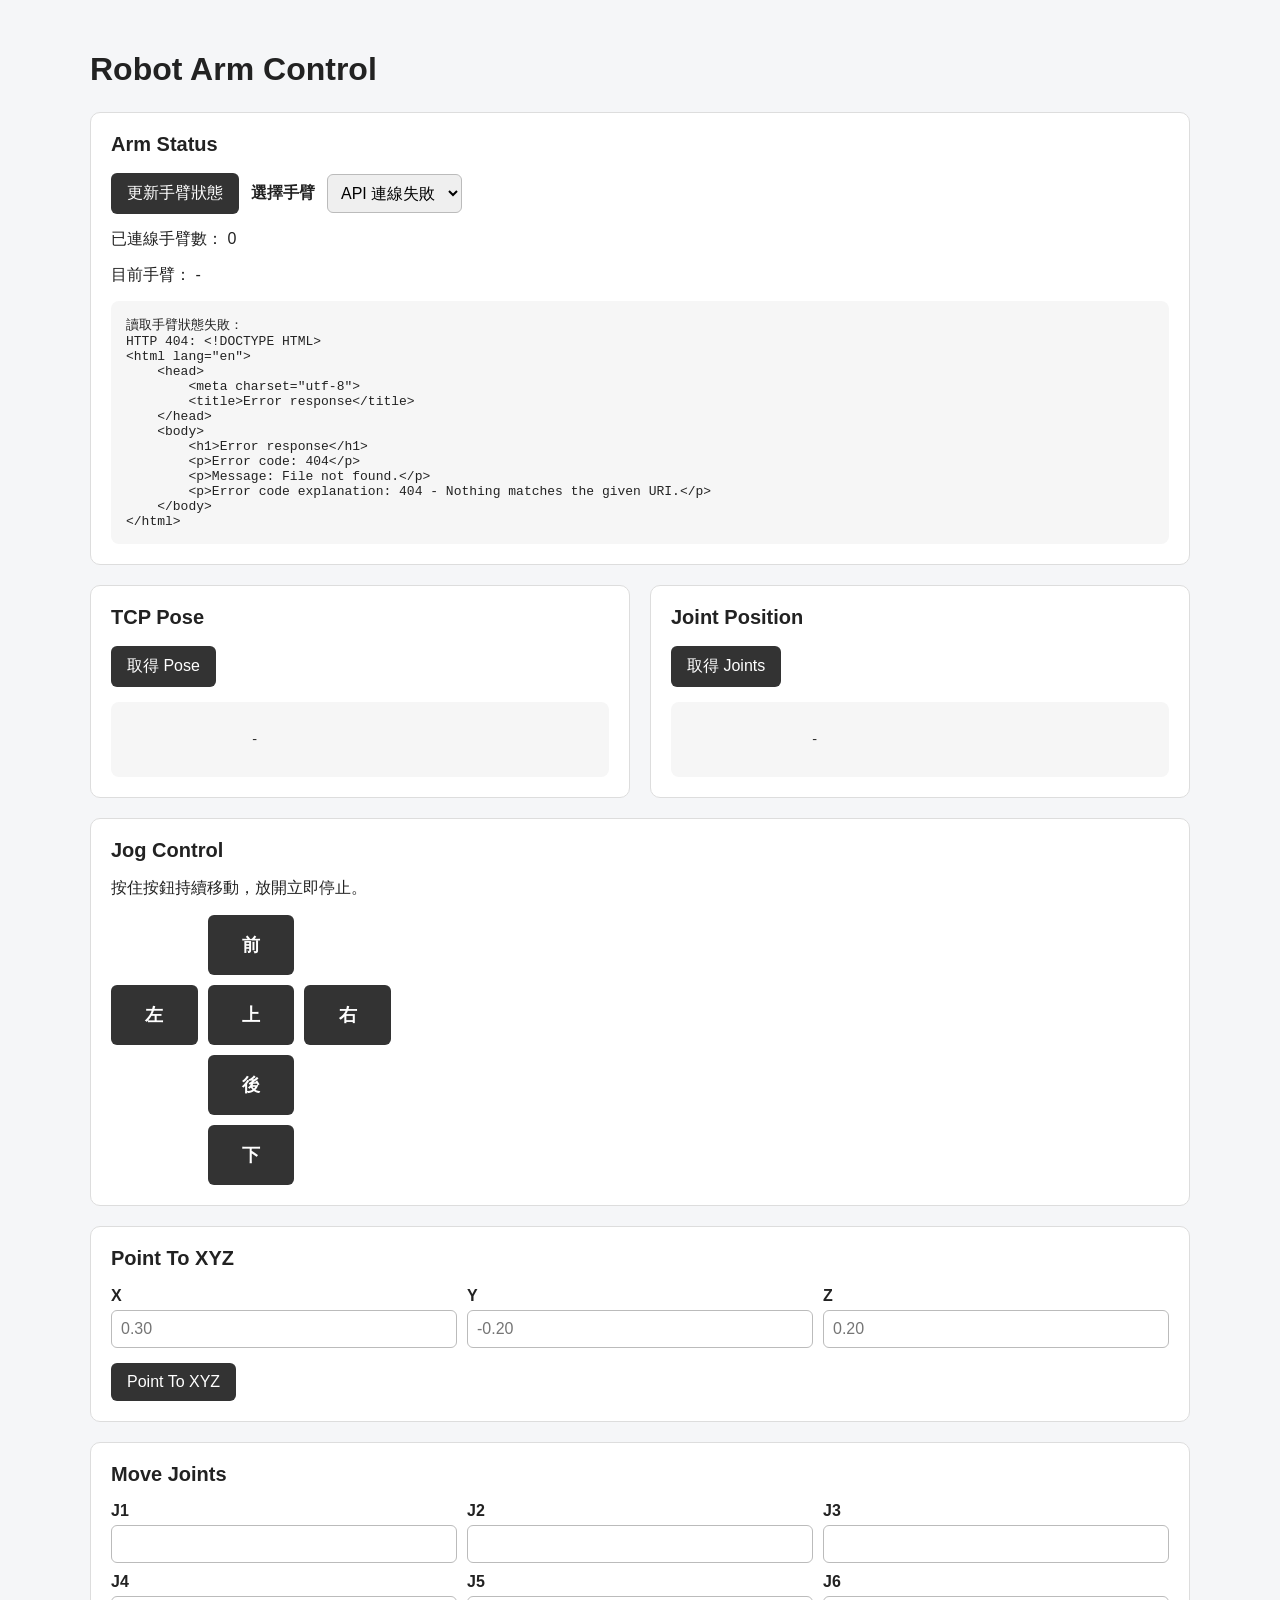
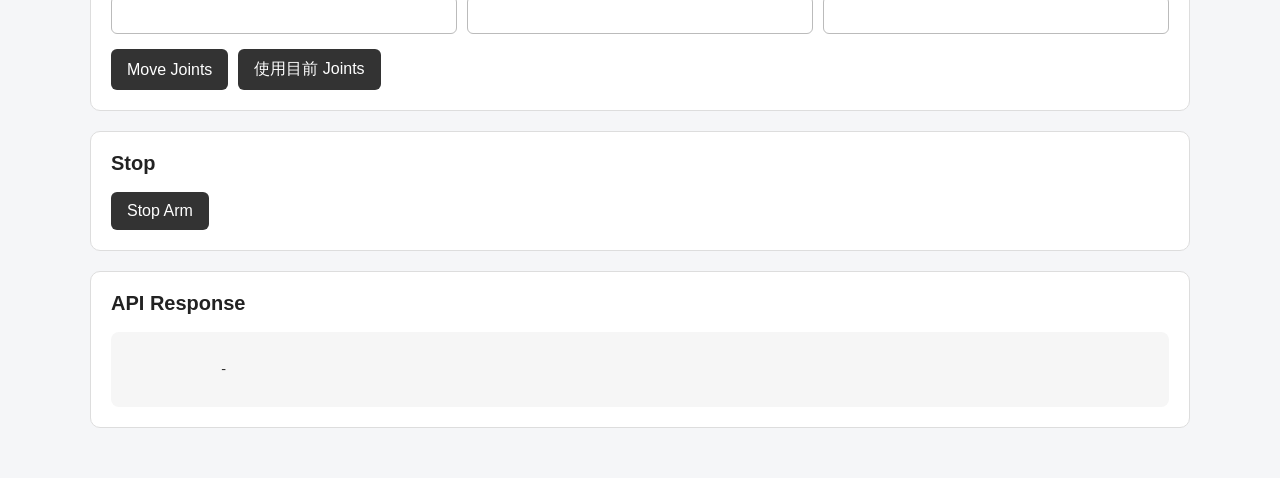
==== web/index.html @ ff0c6583 "Initial commit" ====
<!DOCTYPE html>
<html lang="zh-TW">

<head>
    <meta charset="UTF-8">

    <meta
        name="viewport"
        content="width=device-width, initial-scale=1.0"
    >

    <title>Robot Arm Control</title>

    <style>
        * {
            box-sizing: border-box;
        }

        html,
        body {
            overscroll-behavior: none;
        }

        body {
            margin: 0;
            padding: 30px;

            font-family:
                Arial,
                "Microsoft JhengHei",
                sans-serif;

            background: #f5f6f8;
            color: #222;
        }

        .container {
            max-width: 1100px;
            margin: auto;
        }

        h1 {
            margin-bottom: 24px;
        }

        h2 {
            margin-top: 0;
            font-size: 20px;
        }

        .card {
            background: white;

            border: 1px solid #ddd;
            border-radius: 10px;

            padding: 20px;
            margin-bottom: 20px;
        }

        .row {
            display: flex;

            gap: 12px;

            flex-wrap: wrap;
            align-items: center;
        }

        .grid {
            display: grid;

            grid-template-columns:
                repeat(
                    auto-fit,
                    minmax(300px, 1fr)
                );

            gap: 20px;
        }

        label {
            font-weight: bold;
        }

        select,
        input,
        button {
            font-size: 16px;
        }

        select,
        input {
            padding: 9px;

            border: 1px solid #bbb;
            border-radius: 6px;
        }

        button {
            padding: 10px 16px;

            border: none;
            border-radius: 6px;

            cursor: pointer;

            background: #333;
            color: white;

            /*
             * 手機長按：
             * 禁止文字選取 / callout
             */
            user-select: none;
            -webkit-user-select: none;

            -webkit-touch-callout: none;

            touch-action: manipulation;
        }

        button:hover {
            opacity: 0.85;
        }

        button:active {
            transform: scale(0.97);
        }

        button:disabled {
            background: #aaa;
            cursor: not-allowed;
        }

        .status-line {
            margin-top: 15px;
        }

        .connected {
            color: green;
            font-weight: bold;
        }

        .disconnected {
            color: red;
            font-weight: bold;
        }

        .data-display {
            margin-top: 15px;

            padding: 15px;

            background: #f6f6f6;

            border-radius: 8px;

            font-family: monospace;

            white-space: pre-wrap;
            word-break: break-word;

            min-height: 60px;
        }


        /* =====================================================
           Jog
        ====================================================== */

        .jog-grid {
            width: 280px;

            display: grid;

            grid-template-columns:
                repeat(3, 1fr);

            gap: 10px;

            margin-top: 15px;
        }

        .jog-grid button {
            height: 60px;

            padding: 0;

            font-size: 18px;
            font-weight: bold;

            /*
             * Jog 長按時完全禁止：
             * - 選取文字
             * - Safari callout
             * - Browser touch gesture
             */
            user-select: none;
            -webkit-user-select: none;

            -webkit-touch-callout: none;

            touch-action: none;
        }

        .jog-grid button.jog-active {
            opacity: 0.65;
            transform: scale(0.96);
        }

        .jog-empty {
            visibility: hidden;
        }


        /* =====================================================
           Inputs
        ====================================================== */

        .xyz-inputs {
            display: grid;

            grid-template-columns:
                repeat(3, 1fr);

            gap: 10px;
        }

        .joint-inputs {
            display: grid;

            grid-template-columns:
                repeat(3, 1fr);

            gap: 10px;
        }

        .input-group {
            display: flex;

            flex-direction: column;

            gap: 5px;
        }

        .input-group input {
            width: 100%;
        }

        .action-row {
            display: flex;

            flex-wrap: wrap;

            gap: 10px;

            margin-top: 15px;
        }


        /* =====================================================
           API Log
        ====================================================== */

        #apiResponse {
            max-height: 350px;

            overflow-y: auto;
        }


        /* =====================================================
           Mobile
        ====================================================== */

        @media (
            max-width: 600px
        ) {

            body {
                padding: 15px;
            }

            .card {
                padding: 16px;
            }

            .xyz-inputs,
            .joint-inputs {
                grid-template-columns: 1fr;
            }

            .jog-grid {
                width: 100%;
                max-width: 320px;
            }

            .jog-grid button {
                height: 65px;
                font-size: 20px;
            }
        }
    </style>
</head>


<body>

<div class="container">

    <h1>
        Robot Arm Control
    </h1>


    <!-- =====================================================
         Arm Status
    ====================================================== -->

    <div class="card">

        <h2>
            Arm Status
        </h2>

        <div class="row">

            <button
                type="button"
                onclick="loadArmStatus()"
            >
                更新手臂狀態
            </button>


            <label
                for="armSelect"
            >
                選擇手臂
            </label>


            <select
                id="armSelect"
                onchange="onArmChanged()"
            >

                <option value="">
                    讀取中...
                </option>

            </select>

        </div>


        <div class="status-line">

            已連線手臂數：

            <span
                id="armCount"
            >
                0
            </span>

        </div>


        <div class="status-line">

            目前手臂：

            <span
                id="currentArm"
            >
                -
            </span>

        </div>


        <div
            id="armStatus"
            class="data-display"
        >
            -
        </div>

    </div>


    <!-- =====================================================
         Pose / Joints
    ====================================================== -->

    <div class="grid">

        <div class="card">

            <h2>
                TCP Pose
            </h2>


            <button
                type="button"
                onclick="getPose()"
            >
                取得 Pose
            </button>


            <div
                id="poseDisplay"
                class="data-display"
            >
                -
            </div>

        </div>


        <div class="card">

            <h2>
                Joint Position
            </h2>


            <button
                type="button"
                onclick="getJoints()"
            >
                取得 Joints
            </button>


            <div
                id="jointsDisplay"
                class="data-display"
            >
                -
            </div>

        </div>

    </div>


    <!-- =====================================================
         Jog
    ====================================================== -->

    <div class="card">

        <h2>
            Jog Control
        </h2>

        <p>
            按住按鈕持續移動，放開立即停止。
        </p>


        <div class="jog-grid">

            <div class="jog-empty">
                -
            </div>


            <button
                type="button"
                class="jog-button"
                data-direction="x+"
            >
                前
            </button>


            <div class="jog-empty">
                -
            </div>


            <button
                type="button"
                class="jog-button"
                data-direction="y+"
            >
                左
            </button>


            <button
                type="button"
                class="jog-button"
                data-direction="z+"
            >
                上
            </button>


            <button
                type="button"
                class="jog-button"
                data-direction="y-"
            >
                右
            </button>


            <div class="jog-empty">
                -
            </div>


            <button
                type="button"
                class="jog-button"
                data-direction="x-"
            >
                後
            </button>


            <div class="jog-empty">
                -
            </div>


            <div class="jog-empty">
                -
            </div>


            <button
                type="button"
                class="jog-button"
                data-direction="z-"
            >
                下
            </button>


            <div class="jog-empty">
                -
            </div>

        </div>

    </div>


    <!-- =====================================================
         Point XYZ
    ====================================================== -->

    <div class="card">

        <h2>
            Point To XYZ
        </h2>


        <div class="xyz-inputs">

            <div class="input-group">

                <label for="pointX">
                    X
                </label>

                <input
                    id="pointX"
                    type="number"
                    step="0.001"
                    placeholder="0.30"
                >

            </div>


            <div class="input-group">

                <label for="pointY">
                    Y
                </label>

                <input
                    id="pointY"
                    type="number"
                    step="0.001"
                    placeholder="-0.20"
                >

            </div>


            <div class="input-group">

                <label for="pointZ">
                    Z
                </label>

                <input
                    id="pointZ"
                    type="number"
                    step="0.001"
                    placeholder="0.20"
                >

            </div>

        </div>


        <div class="action-row">

            <button
                type="button"
                onclick="pointToXYZ()"
            >
                Point To XYZ
            </button>

        </div>

    </div>


    <!-- =====================================================
         Move Joints
    ====================================================== -->

    <div class="card">

        <h2>
            Move Joints
        </h2>


        <div
            id="jointInputs"
            class="joint-inputs"
        >

            <div class="input-group">

                <label for="joint1">
                    J1
                </label>

                <input
                    id="joint1"
                    type="number"
                    step="0.001"
                >

            </div>


            <div class="input-group">

                <label for="joint2">
                    J2
                </label>

                <input
                    id="joint2"
                    type="number"
                    step="0.001"
                >

            </div>


            <div class="input-group">

                <label for="joint3">
                    J3
                </label>

                <input
                    id="joint3"
                    type="number"
                    step="0.001"
                >

            </div>


            <div class="input-group">

                <label for="joint4">
                    J4
                </label>

                <input
                    id="joint4"
                    type="number"
                    step="0.001"
                >

            </div>


            <div class="input-group">

                <label for="joint5">
                    J5
                </label>

                <input
                    id="joint5"
                    type="number"
                    step="0.001"
                >

            </div>


            <div class="input-group">

                <label for="joint6">
                    J6
                </label>

                <input
                    id="joint6"
                    type="number"
                    step="0.001"
                >

            </div>

        </div>


        <div class="action-row">

            <button
                type="button"
                onclick="moveJoints()"
            >
                Move Joints
            </button>


            <button
                type="button"
                onclick="loadCurrentJointsIntoInputs()"
            >
                使用目前 Joints
            </button>

        </div>

    </div>


    <!-- =====================================================
         Stop
    ====================================================== -->

    <div class="card">

        <h2>
            Stop
        </h2>


        <button
            type="button"
            onclick="stopArm()"
        >
            Stop Arm
        </button>

    </div>


    <!-- =====================================================
         API Response
    ====================================================== -->

    <div class="card">

        <h2>
            API Response
        </h2>


        <div
            id="apiResponse"
            class="data-display"
        >
            -
        </div>

    </div>

</div>


<script>

    // ========================================================
    // Config
    // ========================================================

    const API_BASE =
        "/api/arm";


    const JOG_HEARTBEAT_MS =
        100;


    let connectedArms =
        [];


    let latestJoints =
        null;


    let jogTimer =
        null;


    let jogActive =
        false;


    let activeJogArm =
        null;


    let activeJogButton =
        null;


    // ========================================================
    // HTTP
    // ========================================================

    async function apiGet(
        endpoint,
        params = {}
    ) {

        const url =
            new URL(
                API_BASE + endpoint,
                window.location.origin
            );


        for (
            const [key, value]
            of Object.entries(
                params
            )
        ) {

            if (
                value !== null
                &&
                value !== undefined
                &&
                value !== ""
            ) {

                url.searchParams.set(
                    key,
                    value
                );
            }
        }


        console.log(
            "GET:",
            url.toString()
        );


        const response =
            await fetch(
                url.toString(),
                {
                    method: "GET"
                }
            );


        if (
            !response.ok
        ) {

            const text =
                await response.text();


            throw new Error(
                `HTTP ${response.status}: ${text}`
            );
        }


        const data =
            await response.json();


        console.log(
            "Response:",
            data
        );


        showApiResponse(
            data
        );


        return data;
    }


    async function apiPost(
        endpoint,
        body
    ) {

        const url =
            API_BASE
            + endpoint;


        console.log(
            "POST:",
            url,
            body
        );


        const response =
            await fetch(
                url,
                {
                    method:
                        "POST",

                    headers: {
                        "Content-Type":
                            "application/json"
                    },

                    body:
                        JSON.stringify(
                            body
                        )
                }
            );


        if (
            !response.ok
        ) {

            const text =
                await response.text();


            throw new Error(
                `HTTP ${response.status}: ${text}`
            );
        }


        const data =
            await response.json();


        console.log(
            "Response:",
            data
        );


        showApiResponse(
            data
        );


        return data;
    }


    // ========================================================
    // Selected Arm
    // ========================================================

    function getSelectedArm() {

        const armName =
            document
                .getElementById(
                    "armSelect"
                )
                .value;


        if (
            !armName
        ) {

            throw new Error(
                "目前沒有可用的機械手臂"
            );
        }


        return armName;
    }


    // ========================================================
    // Arm Status
    // ========================================================

    async function loadArmStatus() {

        const select =
            document.getElementById(
                "armSelect"
            );


        try {

            select.innerHTML =
                '<option value="">讀取中...</option>';


            const result =
                await apiGet(
                    "/get_arm_status"
                );


            if (
                !result
                ||
                !result.data
                ||
                !Array.isArray(
                    result.data.arms
                )
            ) {

                throw new Error(
                    "API response format invalid"
                );
            }


            const arms =
                result.data.arms;


            connectedArms =
                arms;


            document
                .getElementById(
                    "armCount"
                )
                .textContent =
                    arms.length;


            updateArmSelect(
                arms
            );


            document
                .getElementById(
                    "armStatus"
                )
                .textContent =
                    JSON.stringify(
                        arms,
                        null,
                        2
                    );

        }

        catch (
            error
        ) {

            console.error(
                "loadArmStatus failed:",
                error
            );


            select.innerHTML =
                '<option value="">API 連線失敗</option>';


            document
                .getElementById(
                    "armCount"
                )
                .textContent =
                    "0";


            document
                .getElementById(
                    "currentArm"
                )
                .textContent =
                    "-";


            document
                .getElementById(
                    "armStatus"
                )
                .textContent =
                    "讀取手臂狀態失敗：\n"
                    + error.message;
        }
    }


    function updateArmSelect(
        arms
    ) {

        const select =
            document
                .getElementById(
                    "armSelect"
                );


        const previous =
            select.value;


        select.innerHTML =
            "";


        if (
            arms.length === 0
        ) {

            const option =
                document.createElement(
                    "option"
                );


            option.value =
                "";


            option.textContent =
                "沒有已連線手臂";


            select.appendChild(
                option
            );


            document
                .getElementById(
                    "currentArm"
                )
                .textContent =
                    "-";


            return;
        }


        for (
            const arm
            of arms
        ) {

            const option =
                document.createElement(
                    "option"
                );


            option.value =
                arm.arm_name;


            option.textContent =
                `${arm.arm_name} (${arm.driver})`;


            select.appendChild(
                option
            );
        }


        const previousExists =
            arms.some(
                arm =>
                    arm.arm_name
                    === previous
            );


        if (
            previousExists
        ) {

            select.value =
                previous;
        }


        onArmChanged();
    }


    function onArmChanged() {

        const armName =
            document
                .getElementById(
                    "armSelect"
                )
                .value;


        document
            .getElementById(
                "currentArm"
            )
            .textContent =
                armName || "-";


        document
            .getElementById(
                "poseDisplay"
            )
            .textContent =
                "-";


        document
            .getElementById(
                "jointsDisplay"
            )
            .textContent =
                "-";


        latestJoints =
            null;
    }


    // ========================================================
    // Get Pose
    // ========================================================

    async function getPose() {

        try {

            const armName =
                getSelectedArm();


            const result =
                await apiGet(
                    "/get_arm_pose",
                    {
                        arm_name:
                            armName
                    }
                );


            const arm =
                result
                ?.data
                ?.arms
                ?.[0];


            if (
                !arm
            ) {

                throw new Error(
                    "Pose unavailable"
                );
            }


            const pose =
                arm.pose;


            document
                .getElementById(
                    "poseDisplay"
                )
                .textContent =
                    [
                        `Arm: ${arm.arm_name}`,
                        "",
                        `X  = ${formatNumber(pose[0])}`,
                        `Y  = ${formatNumber(pose[1])}`,
                        `Z  = ${formatNumber(pose[2])}`,
                        `RX = ${formatNumber(pose[3])}`,
                        `RY = ${formatNumber(pose[4])}`,
                        `RZ = ${formatNumber(pose[5])}`
                    ]
                    .join(
                        "\n"
                    );

        }

        catch (
            error
        ) {

            console.error(
                error
            );


            alert(
                "取得 Pose 失敗："
                + error.message
            );
        }
    }


    // ========================================================
    // Get Joints
    // ========================================================

    async function getJoints() {

        try {

            const armName =
                getSelectedArm();


            const result =
                await apiGet(
                    "/get_arm_joints",
                    {
                        arm_name:
                            armName
                    }
                );


            const arm =
                result
                ?.data
                ?.arms
                ?.[0];


            if (
                !arm
            ) {

                throw new Error(
                    "Joints unavailable"
                );
            }


            latestJoints =
                arm.joints;


            document
                .getElementById(
                    "jointsDisplay"
                )
                .textContent =
                    arm.joints
                        .map(
                            (
                                value,
                                index
                            ) =>
                                `J${index + 1} = `
                                + formatNumber(
                                    value
                                )
                        )
                        .join(
                            "\n"
                        );

        }

        catch (
            error
        ) {

            console.error(
                error
            );


            alert(
                "取得 Joints 失敗："
                + error.message
            );
        }
    }


    // ========================================================
    // Jog
    // ========================================================

    async function startJog(
        direction,
        button
    ) {

        if (
            jogActive
        ) {

            return;
        }


        const armName =
            getSelectedArm();


        jogActive =
            true;


        activeJogArm =
            armName;


        activeJogButton =
            button;


        if (
            activeJogButton
        ) {

            activeJogButton
                .classList
                .add(
                    "jog-active"
                );
        }


        try {

            /*
             * 第一次立即送出
             */
            await sendJog(
                armName,
                direction
            );


            /*
             * 按住時固定 heartbeat。
             *
             * config timeout = 0.2 秒
             * 這裡每 100ms 送一次。
             */
            jogTimer =
                setInterval(
                    () => {

                        sendJog(
                            armName,
                            direction
                        );

                    },
                    JOG_HEARTBEAT_MS
                );

        }

        catch (
            error
        ) {

            console.error(
                "startJog failed:",
                error
            );


            clearJogState();


            alert(
                "Jog 啟動失敗："
                + error.message
            );
        }
    }


    async function sendJog(
        armName,
        direction
    ) {

        try {

            await apiPost(
                "/start_arm_jog",
                {
                    arm_name:
                        armName,

                    direction:
                        direction
                }
            );

        }

        catch (
            error
        ) {

            console.error(
                "Jog heartbeat failed:",
                error
            );


            await stopJog();
        }
    }


    function clearJogState() {

        if (
            jogTimer !== null
        ) {

            clearInterval(
                jogTimer
            );

            jogTimer =
                null;
        }


        if (
            activeJogButton
        ) {

            activeJogButton
                .classList
                .remove(
                    "jog-active"
                );
        }


        jogActive =
            false;


        activeJogArm =
            null;


        activeJogButton =
            null;
    }


    async function stopJog() {

        /*
         * 先保留正在控制的 arm_name，
         * 避免 stop 過程中使用者切換 select。
         */
        const armName =
            activeJogArm;


        if (
            jogTimer !== null
        ) {

            clearInterval(
                jogTimer
            );

            jogTimer =
                null;
        }


        if (
            !jogActive
        ) {

            clearJogState();

            return;
        }


        jogActive =
            false;


        if (
            activeJogButton
        ) {

            activeJogButton
                .classList
                .remove(
                    "jog-active"
                );
        }


        try {

            if (
                armName
            ) {

                await apiPost(
                    "/stop_arm_jog",
                    {
                        arm_name:
                            armName
                    }
                );
            }

        }

        catch (
            error
        ) {

            console.error(
                "stopJog failed:",
                error
            );

        }

        finally {

            clearJogState();
        }
    }


    function setupJogButtons() {

        const buttons =
            document
                .querySelectorAll(
                    ".jog-button"
                );


        buttons.forEach(
            button => {

                const direction =
                    button.dataset.direction;


                /*
                 * Pointer Down
                 */
                button.addEventListener(
                    "pointerdown",
                    event => {

                        /*
                         * 防止：
                         * - 手機文字選取
                         * - touch scrolling
                         * - default browser action
                         */
                        event.preventDefault();


                        /*
                         * 清除已存在文字選取
                         */
                        const selection =
                            window.getSelection();


                        if (
                            selection
                        ) {

                            selection.removeAllRanges();
                        }


                        /*
                         * Pointer capture：
                         * 手指稍微移出按鈕，
                         * pointerup 仍由這顆 button 收到。
                         */
                        try {

                            button.setPointerCapture(
                                event.pointerId
                            );

                        }

                        catch (
                            error
                        ) {

                            console.debug(
                                "setPointerCapture unavailable",
                                error
                            );
                        }


                        startJog(
                            direction,
                            button
                        );
                    },
                    {
                        passive:
                            false
                    }
                );


                /*
                 * 放開
                 */
                button.addEventListener(
                    "pointerup",
                    event => {

                        event.preventDefault();

                        stopJog();
                    }
                );


                /*
                 * OS / Browser 中斷 pointer
                 */
                button.addEventListener(
                    "pointercancel",
                    event => {

                        event.preventDefault();

                        stopJog();
                    }
                );


                /*
                 * Pointer capture 遺失
                 */
                button.addEventListener(
                    "lostpointercapture",
                    () => {

                        if (
                            jogActive
                        ) {

                            stopJog();
                        }
                    }
                );


                /*
                 * Android / Desktop 長按
                 * 禁止 context menu。
                 */
                button.addEventListener(
                    "contextmenu",
                    event => {

                        event.preventDefault();

                        return false;
                    }
                );


                /*
                 * 禁止 drag
                 */
                button.addEventListener(
                    "dragstart",
                    event => {

                        event.preventDefault();
                    }
                );


                /*
                 * iOS 某些版本會觸發 selectstart。
                 */
                button.addEventListener(
                    "selectstart",
                    event => {

                        event.preventDefault();
                    }
                );

            }
        );


        /*
         * Browser 失去 focus，
         * 一定停止 Jog。
         */
        window.addEventListener(
            "blur",
            () => {

                if (
                    jogActive
                ) {

                    stopJog();
                }
            }
        );


        /*
         * 切到其他 App / Tab，
         * 一定停止 Jog。
         */
        document.addEventListener(
            "visibilitychange",
            () => {

                if (
                    document.hidden
                    &&
                    jogActive
                ) {

                    stopJog();
                }
            }
        );


        /*
         * 防止頁面離開時仍持續 Jog。
         */
        window.addEventListener(
            "pagehide",
            () => {

                if (
                    jogActive
                ) {

                    stopJog();
                }
            }
        );
    }


    // ========================================================
    // Point XYZ
    // ========================================================

    async function pointToXYZ() {

        try {

            const armName =
                getSelectedArm();


            const x =
                readNumberInput(
                    "pointX",
                    "X"
                );


            const y =
                readNumberInput(
                    "pointY",
                    "Y"
                );


            const z =
                readNumberInput(
                    "pointZ",
                    "Z"
                );


            await apiPost(
                "/move_arm_point_to_xyz",
                {
                    arm_name:
                        armName,

                    x: x,

                    y: y,

                    z: z
                }
            );

        }

        catch (
            error
        ) {

            console.error(
                error
            );


            alert(
                error.message
            );
        }
    }


    // ========================================================
    // Move Joints
    // ========================================================

    async function moveJoints() {

        try {

            const armName =
                getSelectedArm();


            const joints =
                [];


            for (
                let i = 1;
                i <= 6;
                i++
            ) {

                joints.push(
                    readNumberInput(
                        `joint${i}`,
                        `J${i}`
                    )
                );
            }


            await apiPost(
                "/move_arm_joints",
                {
                    arm_name:
                        armName,

                    joints:
                        joints
                }
            );

        }

        catch (
            error
        ) {

            console.error(
                error
            );


            alert(
                error.message
            );
        }
    }


    async function loadCurrentJointsIntoInputs() {

        try {

            await getJoints();


            if (
                !latestJoints
            ) {

                return;
            }


            latestJoints.forEach(
                (
                    value,
                    index
                ) => {

                    const input =
                        document
                            .getElementById(
                                `joint${index + 1}`
                            );


                    if (
                        input
                    ) {

                        input.value =
                            value;
                    }
                }
            );

        }

        catch (
            error
        ) {

            console.error(
                error
            );
        }
    }


    // ========================================================
    // Stop Arm
    // ========================================================

    async function stopArm() {

        try {

            /*
             * 如果 Jog 中，
             * 先停止 Jog。
             */
            await stopJog();


            const armName =
                getSelectedArm();


            await apiPost(
                "/stop_arm",
                {
                    arm_name:
                        armName
                }
            );

        }

        catch (
            error
        ) {

            console.error(
                error
            );


            alert(
                "停止手臂失敗："
                + error.message
            );
        }
    }


    // ========================================================
    // Helpers
    // ========================================================

    function readNumberInput(
        id,
        label
    ) {

        const element =
            document
                .getElementById(
                    id
                );


        const value =
            element
                .value
                .trim();


        if (
            value === ""
        ) {

            throw new Error(
                `${label} 尚未輸入`
            );
        }


        const number =
            Number(
                value
            );


        if (
            !Number.isFinite(
                number
            )
        ) {

            throw new Error(
                `${label} 必須是數值`
            );
        }


        return number;
    }


    function formatNumber(
        value
    ) {

        if (
            typeof value
            !== "number"
        ) {

            return String(
                value
            );
        }


        return value.toFixed(
            6
        );
    }


    function showApiResponse(
        data
    ) {

        document
            .getElementById(
                "apiResponse"
            )
            .textContent =
                JSON.stringify(
                    data,
                    null,
                    2
                );
    }


    // ========================================================
    // Init
    // ========================================================

    document.addEventListener(
        "DOMContentLoaded",
        async () => {

            setupJogButtons();

            await loadArmStatus();

        }
    );

</script>

</body>

</html>
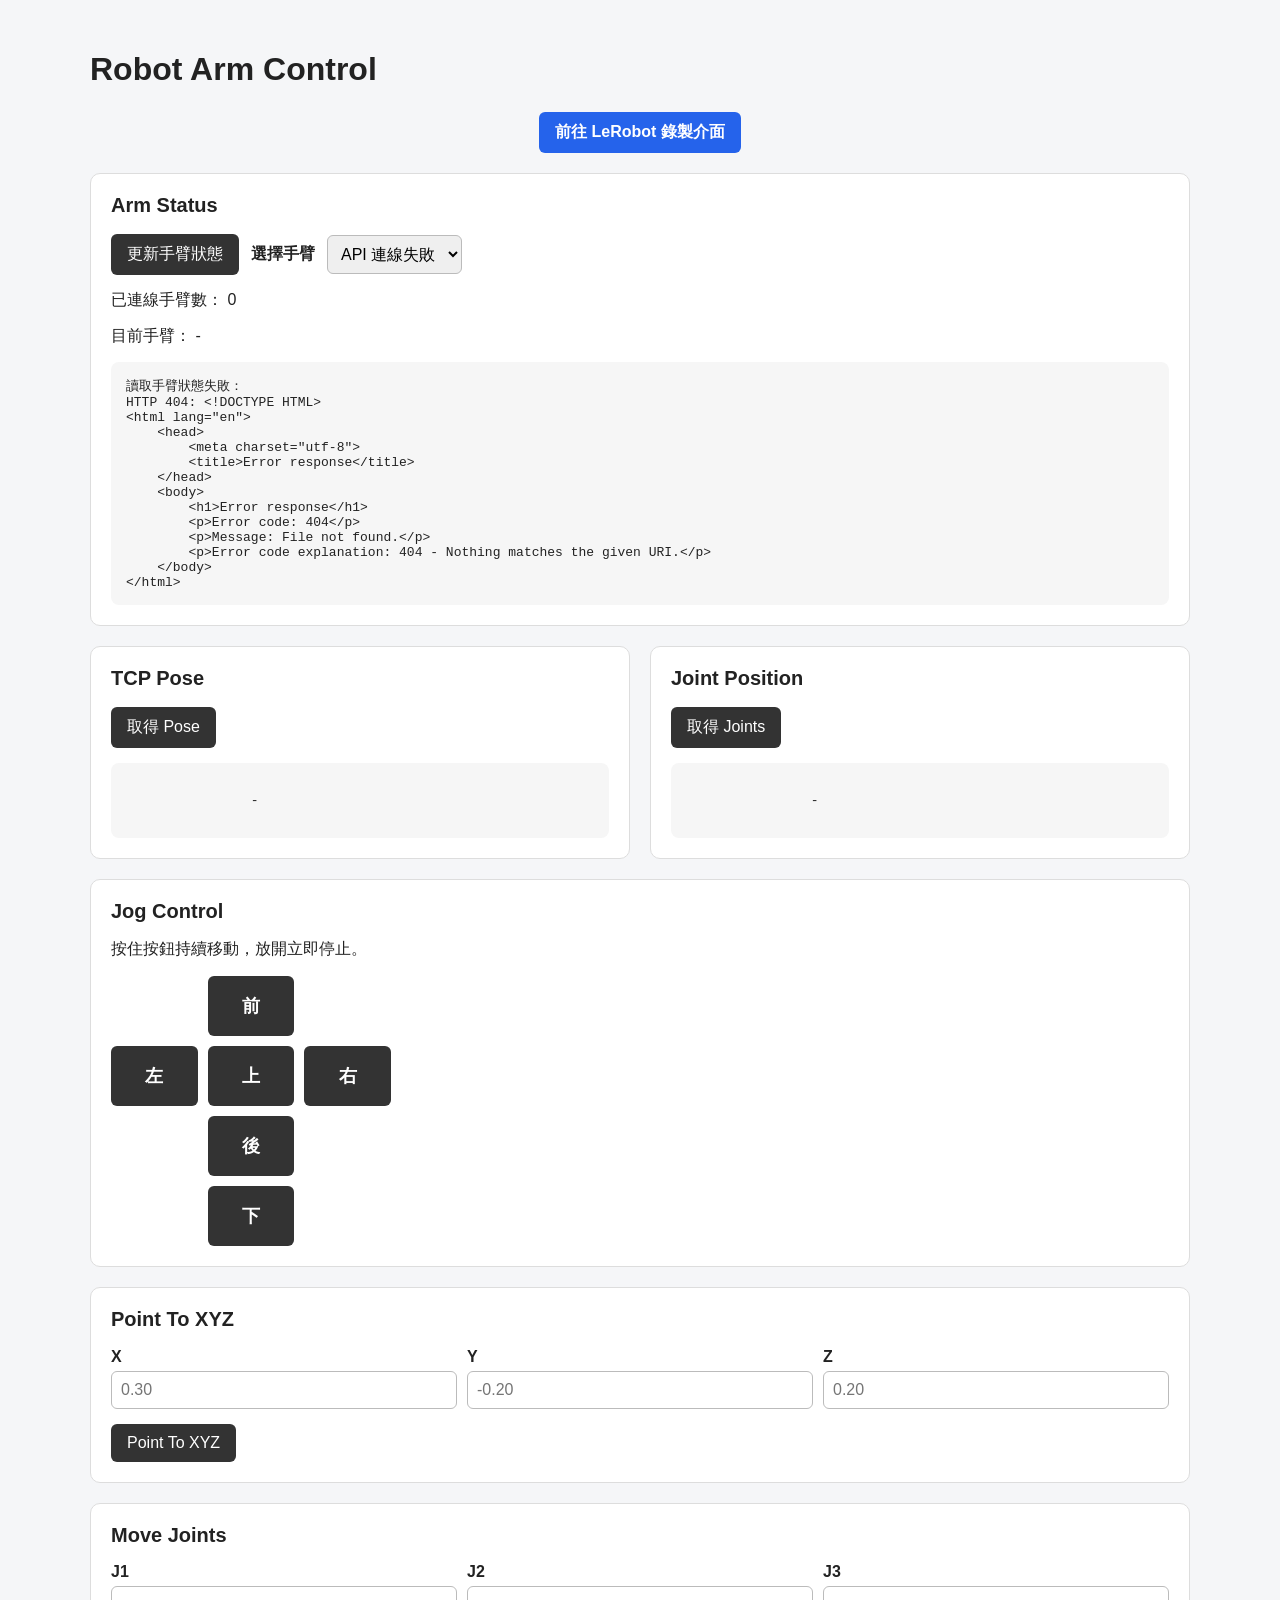
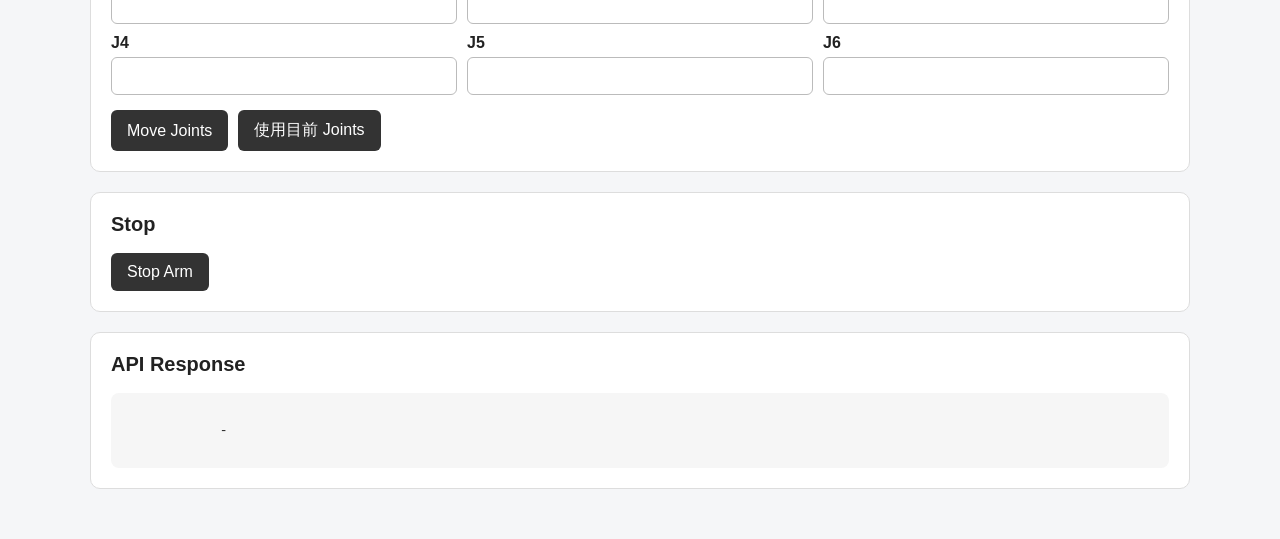
==== commit 48273721: "Add recording interface and navigation link to LeRobot - Introduced a new recording page (record.htm" ====
--- a/web/index.html
+++ b/web/index.html
@@ -312,6 +312,12 @@
     <h1>
         Robot Arm Control
     </h1>
+
+    <div class="row" style="justify-content: center; margin-bottom: 20px;">
+        <a href="/record" style="padding: 10px 16px; border-radius: 6px; background: #2563eb; color: white; text-decoration: none; font-weight: bold;">
+            前往 LeRobot 錄製介面
+        </a>
+    </div>
 
 
     <!-- =====================================================
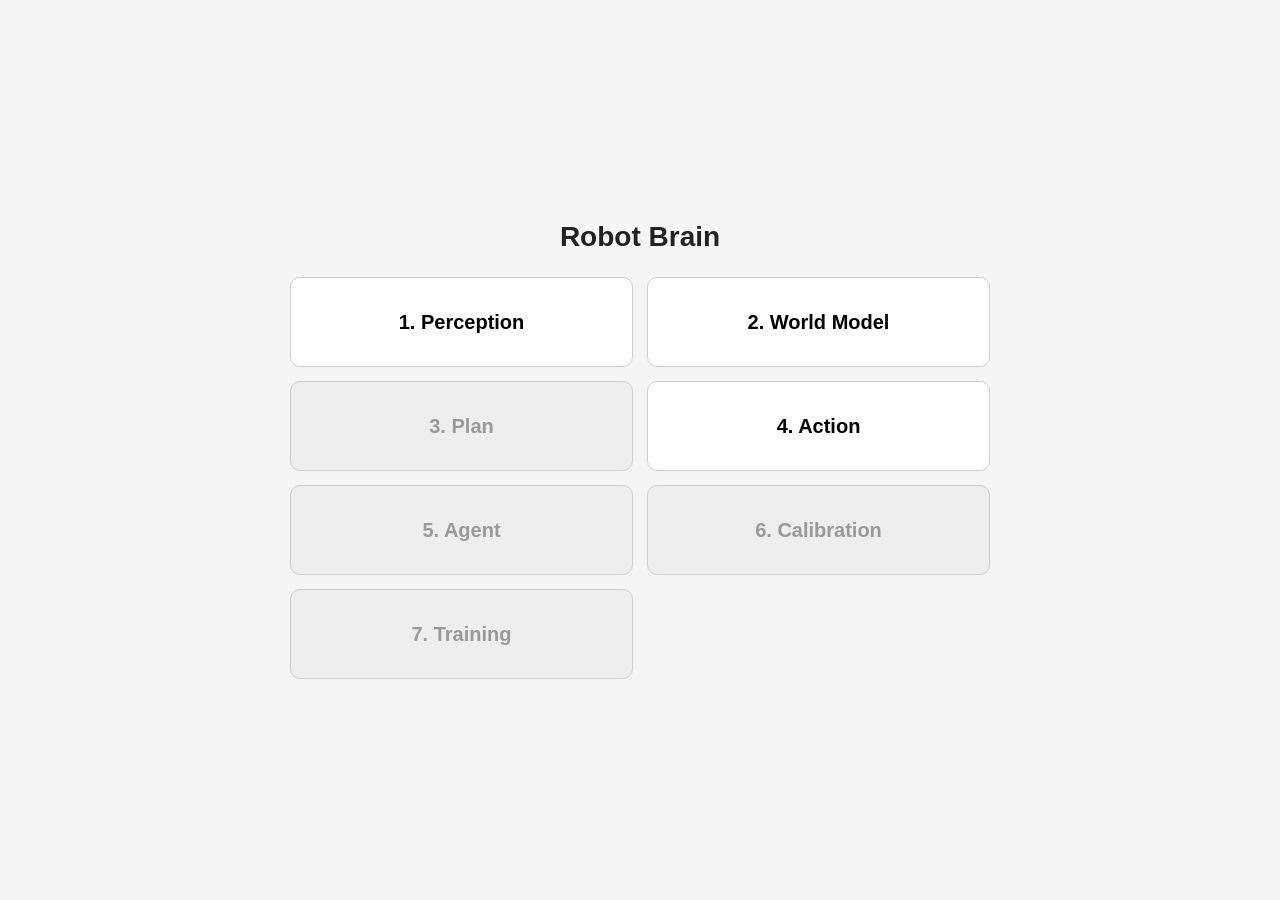
==== commit 26ca9610: "update world model module" ====
--- a/web/index.html
+++ b/web/index.html
@@ -1,6 +1,5 @@
 <!DOCTYPE html>
-<html lang="zh-TW">
-
+<html lang="zh-Hant">
 <head>
     <meta charset="UTF-8">
 
@@ -9,7 +8,7 @@
         content="width=device-width, initial-scale=1.0"
     >
 
-    <title>Robot Arm Control</title>
+    <title>Robot Brain</title>
 
     <style>
         * {
@@ -18,2253 +17,122 @@
 
         html,
         body {
-            overscroll-behavior: none;
+            margin: 0;
+            padding: 0;
+
+            font-family:
+                Arial,
+                "Noto Sans TC",
+                sans-serif;
+
+            background: #f5f5f5;
+            color: #222;
         }
 
         body {
-            margin: 0;
-            padding: 30px;
+            min-height: 100vh;
 
-            font-family:
-                Arial,
-                "Microsoft JhengHei",
-                sans-serif;
+            display: flex;
+            align-items: center;
+            justify-content: center;
 
-            background: #f5f6f8;
-            color: #222;
+            padding: 20px;
         }
 
         .container {
-            max-width: 1100px;
-            margin: auto;
+            width: 100%;
+            max-width: 700px;
         }
 
         h1 {
-            margin-bottom: 24px;
+            margin:
+                0
+                0
+                24px;
+
+            text-align: center;
+
+            font-size: 28px;
         }
 
-        h2 {
-            margin-top: 0;
-            font-size: 20px;
-        }
-
-        .card {
-            background: white;
-
-            border: 1px solid #ddd;
-            border-radius: 10px;
-
-            padding: 20px;
-            margin-bottom: 20px;
-        }
-
-        .row {
-            display: flex;
-
-            gap: 12px;
-
-            flex-wrap: wrap;
-            align-items: center;
-        }
-
-        .grid {
+        .module-grid {
             display: grid;
 
             grid-template-columns:
                 repeat(
-                    auto-fit,
-                    minmax(300px, 1fr)
+                    2,
+                    1fr
                 );
 
-            gap: 20px;
+            gap: 14px;
         }
 
-        label {
+        .module-button {
+            width: 100%;
+
+            min-height: 90px;
+
+            border:
+                1px solid #ccc;
+
+            border-radius: 10px;
+
+            background: white;
+
+            font-size: 20px;
             font-weight: bold;
+
+            cursor: pointer;
         }
 
-        select,
-        input,
-        button {
-            font-size: 16px;
+        .module-button:hover {
+            background: #eeeeee;
         }
 
-        select,
-        input {
-            padding: 9px;
-
-            border: 1px solid #bbb;
-            border-radius: 6px;
+        .module-button:active {
+            transform: scale(0.98);
         }
 
-        button {
-            padding: 10px 16px;
+        .module-button.disabled {
+            color: #999;
 
-            border: none;
-            border-radius: 6px;
+            background: #eeeeee;
 
-            cursor: pointer;
-
-            background: #333;
-            color: white;
-
-            /*
-             * 手機長按：
-             * 禁止文字選取 / callout
-             */
-            user-select: none;
-            -webkit-user-select: none;
-
-            -webkit-touch-callout: none;
-
-            touch-action: manipulation;
+            cursor: default;
         }
-
-        button:hover {
-            opacity: 0.85;
-        }
-
-        button:active {
-            transform: scale(0.97);
-        }
-
-        button:disabled {
-            background: #aaa;
-            cursor: not-allowed;
-        }
-
-        .status-line {
-            margin-top: 15px;
-        }
-
-        .connected {
-            color: green;
-            font-weight: bold;
-        }
-
-        .disconnected {
-            color: red;
-            font-weight: bold;
-        }
-
-        .data-display {
-            margin-top: 15px;
-
-            padding: 15px;
-
-            background: #f6f6f6;
-
-            border-radius: 8px;
-
-            font-family: monospace;
-
-            white-space: pre-wrap;
-            word-break: break-word;
-
-            min-height: 60px;
-        }
-
-
-        /* =====================================================
-           Jog
-        ====================================================== */
-
-        .jog-grid {
-            width: 280px;
-
-            display: grid;
-
-            grid-template-columns:
-                repeat(3, 1fr);
-
-            gap: 10px;
-
-            margin-top: 15px;
-        }
-
-        .jog-grid button {
-            height: 60px;
-
-            padding: 0;
-
-            font-size: 18px;
-            font-weight: bold;
-
-            /*
-             * Jog 長按時完全禁止：
-             * - 選取文字
-             * - Safari callout
-             * - Browser touch gesture
-             */
-            user-select: none;
-            -webkit-user-select: none;
-
-            -webkit-touch-callout: none;
-
-            touch-action: none;
-        }
-
-        .jog-grid button.jog-active {
-            opacity: 0.65;
-            transform: scale(0.96);
-        }
-
-        .jog-empty {
-            visibility: hidden;
-        }
-
-
-        /* =====================================================
-           Inputs
-        ====================================================== */
-
-        .xyz-inputs {
-            display: grid;
-
-            grid-template-columns:
-                repeat(3, 1fr);
-
-            gap: 10px;
-        }
-
-        .joint-inputs {
-            display: grid;
-
-            grid-template-columns:
-                repeat(3, 1fr);
-
-            gap: 10px;
-        }
-
-        .input-group {
-            display: flex;
-
-            flex-direction: column;
-
-            gap: 5px;
-        }
-
-        .input-group input {
-            width: 100%;
-        }
-
-        .action-row {
-            display: flex;
-
-            flex-wrap: wrap;
-
-            gap: 10px;
-
-            margin-top: 15px;
-        }
-
-
-        /* =====================================================
-           API Log
-        ====================================================== */
-
-        #apiResponse {
-            max-height: 350px;
-
-            overflow-y: auto;
-        }
-
-
-        /* =====================================================
-           Mobile
-        ====================================================== */
 
         @media (
             max-width: 600px
         ) {
-
-            body {
-                padding: 15px;
-            }
-
-            .card {
-                padding: 16px;
-            }
-
-            .xyz-inputs,
-            .joint-inputs {
-                grid-template-columns: 1fr;
-            }
-
-            .jog-grid {
-                width: 100%;
-                max-width: 320px;
-            }
-
-            .jog-grid button {
-                height: 65px;
-                font-size: 20px;
+            .module-grid {
+                grid-template-columns:
+                    1fr;
             }
         }
     </style>
 </head>
-
 
 <body>
 
 <div class="container">
 
     <h1>
-        Robot Arm Control
+        Robot Brain
     </h1>
 
-    <div class="row" style="justify-content: center; margin-bottom: 20px;">
-        <a href="/record" style="padding: 10px 16px; border-radius: 6px; background: #2563eb; color: white; text-decoration: none; font-weight: bold;">
-            前往 LeRobot 錄製介面
-        </a>
-    </div>
+    <div class="module-grid">
 
-
-    <!-- =====================================================
-         Arm Status
-    ====================================================== -->
-
-    <div class="card">
-
-        <h2>
-            Arm Status
-        </h2>
-
-        <div class="row">
-
-            <button
-                type="button"
-                onclick="loadArmStatus()"
-            >
-                更新手臂狀態
-            </button>
-
-
-            <label
-                for="armSelect"
-            >
-                選擇手臂
-            </label>
-
-
-            <select
-                id="armSelect"
-                onchange="onArmChanged()"
-            >
-
-                <option value="">
-                    讀取中...
-                </option>
-
-            </select>
-
-        </div>
-
-
-        <div class="status-line">
-
-            已連線手臂數：
-
-            <span
-                id="armCount"
-            >
-                0
-            </span>
-
-        </div>
-
-
-        <div class="status-line">
-
-            目前手臂：
-
-            <span
-                id="currentArm"
-            >
-                -
-            </span>
-
-        </div>
-
-
-        <div
-            id="armStatus"
-            class="data-display"
-        >
-            -
-        </div>
-
-    </div>
-
-
-    <!-- =====================================================
-         Pose / Joints
-    ====================================================== -->
-
-    <div class="grid">
-
-        <div class="card">
-
-            <h2>
-                TCP Pose
-            </h2>
-
-
-            <button
-                type="button"
-                onclick="getPose()"
-            >
-                取得 Pose
-            </button>
-
-
-            <div
-                id="poseDisplay"
-                class="data-display"
-            >
-                -
-            </div>
-
-        </div>
-
-
-        <div class="card">
-
-            <h2>
-                Joint Position
-            </h2>
-
-
-            <button
-                type="button"
-                onclick="getJoints()"
-            >
-                取得 Joints
-            </button>
-
-
-            <div
-                id="jointsDisplay"
-                class="data-display"
-            >
-                -
-            </div>
-
-        </div>
-
-    </div>
-
-
-    <!-- =====================================================
-         Jog
-    ====================================================== -->
-
-    <div class="card">
-
-        <h2>
-            Jog Control
-        </h2>
-
-        <p>
-            按住按鈕持續移動，放開立即停止。
-        </p>
-
-
-        <div class="jog-grid">
-
-            <div class="jog-empty">
-                -
-            </div>
-
-
-            <button
-                type="button"
-                class="jog-button"
-                data-direction="x+"
-            >
-                前
-            </button>
-
-
-            <div class="jog-empty">
-                -
-            </div>
-
-
-            <button
-                type="button"
-                class="jog-button"
-                data-direction="y+"
-            >
-                左
-            </button>
-
-
-            <button
-                type="button"
-                class="jog-button"
-                data-direction="z+"
-            >
-                上
-            </button>
-
-
-            <button
-                type="button"
-                class="jog-button"
-                data-direction="y-"
-            >
-                右
-            </button>
-
-
-            <div class="jog-empty">
-                -
-            </div>
-
-
-            <button
-                type="button"
-                class="jog-button"
-                data-direction="x-"
-            >
-                後
-            </button>
-
-
-            <div class="jog-empty">
-                -
-            </div>
-
-
-            <div class="jog-empty">
-                -
-            </div>
-
-
-            <button
-                type="button"
-                class="jog-button"
-                data-direction="z-"
-            >
-                下
-            </button>
-
-
-            <div class="jog-empty">
-                -
-            </div>
-
-        </div>
-
-    </div>
-
-
-    <!-- =====================================================
-         Point XYZ
-    ====================================================== -->
-
-    <div class="card">
-
-        <h2>
-            Point To XYZ
-        </h2>
-
-
-        <div class="xyz-inputs">
-
-            <div class="input-group">
-
-                <label for="pointX">
-                    X
-                </label>
-
-                <input
-                    id="pointX"
-                    type="number"
-                    step="0.001"
-                    placeholder="0.30"
-                >
-
-            </div>
-
-
-            <div class="input-group">
-
-                <label for="pointY">
-                    Y
-                </label>
-
-                <input
-                    id="pointY"
-                    type="number"
-                    step="0.001"
-                    placeholder="-0.20"
-                >
-
-            </div>
-
-
-            <div class="input-group">
-
-                <label for="pointZ">
-                    Z
-                </label>
-
-                <input
-                    id="pointZ"
-                    type="number"
-                    step="0.001"
-                    placeholder="0.20"
-                >
-
-            </div>
-
-        </div>
-
-
-        <div class="action-row">
-
-            <button
-                type="button"
-                onclick="pointToXYZ()"
-            >
-                Point To XYZ
-            </button>
-
-        </div>
-
-    </div>
-
-
-    <!-- =====================================================
-         Move Joints
-    ====================================================== -->
-
-    <div class="card">
-
-        <h2>
-            Move Joints
-        </h2>
-
-
-        <div
-            id="jointInputs"
-            class="joint-inputs"
-        >
-
-            <div class="input-group">
-
-                <label for="joint1">
-                    J1
-                </label>
-
-                <input
-                    id="joint1"
-                    type="number"
-                    step="0.001"
-                >
-
-            </div>
-
-
-            <div class="input-group">
-
-                <label for="joint2">
-                    J2
-                </label>
-
-                <input
-                    id="joint2"
-                    type="number"
-                    step="0.001"
-                >
-
-            </div>
-
-
-            <div class="input-group">
-
-                <label for="joint3">
-                    J3
-                </label>
-
-                <input
-                    id="joint3"
-                    type="number"
-                    step="0.001"
-                >
-
-            </div>
-
-
-            <div class="input-group">
-
-                <label for="joint4">
-                    J4
-                </label>
-
-                <input
-                    id="joint4"
-                    type="number"
-                    step="0.001"
-                >
-
-            </div>
-
-
-            <div class="input-group">
-
-                <label for="joint5">
-                    J5
-                </label>
-
-                <input
-                    id="joint5"
-                    type="number"
-                    step="0.001"
-                >
-
-            </div>
-
-
-            <div class="input-group">
-
-                <label for="joint6">
-                    J6
-                </label>
-
-                <input
-                    id="joint6"
-                    type="number"
-                    step="0.001"
-                >
-
-            </div>
-
-        </div>
-
-
-        <div class="action-row">
-
-            <button
-                type="button"
-                onclick="moveJoints()"
-            >
-                Move Joints
-            </button>
-
-
-            <button
-                type="button"
-                onclick="loadCurrentJointsIntoInputs()"
-            >
-                使用目前 Joints
-            </button>
-
-        </div>
-
-    </div>
-
-
-    <!-- =====================================================
-         Stop
-    ====================================================== -->
-
-    <div class="card">
-
-        <h2>
-            Stop
-        </h2>
-
-
-        <button
-            type="button"
-            onclick="stopArm()"
-        >
-            Stop Arm
-        </button>
-
-    </div>
-
-
-    <!-- =====================================================
-         API Response
-    ====================================================== -->
-
-    <div class="card">
-
-        <h2>
-            API Response
-        </h2>
-
-
-        <div
-            id="apiResponse"
-            class="data-display"
-        >
-            -
-        </div>
+        <button class="module-button" onclick="window.location.href='/perception'">1. Perception</button>
+        <button class="module-button" onclick="window.location.href='/worldmodel'">2. World Model</button>
+        <button class="module-button disabled" type="button">3. Plan</button>
+        <button class="module-button" onclick="window.location.href='/action'">4. Action</button>
+        <button class="module-button disabled" type="button">5. Agent</button>
+        <button class="module-button disabled" type="button">6. Calibration</button>
+        <button class="module-button disabled" type="button">7. Training</button>
 
     </div>
 
 </div>
 
-
-<script>
-
-    // ========================================================
-    // Config
-    // ========================================================
-
-    const API_BASE =
-        "/api/arm";
-
-
-    const JOG_HEARTBEAT_MS =
-        100;
-
-
-    let connectedArms =
-        [];
-
-
-    let latestJoints =
-        null;
-
-
-    let jogTimer =
-        null;
-
-
-    let jogActive =
-        false;
-
-
-    let activeJogArm =
-        null;
-
-
-    let activeJogButton =
-        null;
-
-
-    // ========================================================
-    // HTTP
-    // ========================================================
-
-    async function apiGet(
-        endpoint,
-        params = {}
-    ) {
-
-        const url =
-            new URL(
-                API_BASE + endpoint,
-                window.location.origin
-            );
-
-
-        for (
-            const [key, value]
-            of Object.entries(
-                params
-            )
-        ) {
-
-            if (
-                value !== null
-                &&
-                value !== undefined
-                &&
-                value !== ""
-            ) {
-
-                url.searchParams.set(
-                    key,
-                    value
-                );
-            }
-        }
-
-
-        console.log(
-            "GET:",
-            url.toString()
-        );
-
-
-        const response =
-            await fetch(
-                url.toString(),
-                {
-                    method: "GET"
-                }
-            );
-
-
-        if (
-            !response.ok
-        ) {
-
-            const text =
-                await response.text();
-
-
-            throw new Error(
-                `HTTP ${response.status}: ${text}`
-            );
-        }
-
-
-        const data =
-            await response.json();
-
-
-        console.log(
-            "Response:",
-            data
-        );
-
-
-        showApiResponse(
-            data
-        );
-
-
-        return data;
-    }
-
-
-    async function apiPost(
-        endpoint,
-        body
-    ) {
-
-        const url =
-            API_BASE
-            + endpoint;
-
-
-        console.log(
-            "POST:",
-            url,
-            body
-        );
-
-
-        const response =
-            await fetch(
-                url,
-                {
-                    method:
-                        "POST",
-
-                    headers: {
-                        "Content-Type":
-                            "application/json"
-                    },
-
-                    body:
-                        JSON.stringify(
-                            body
-                        )
-                }
-            );
-
-
-        if (
-            !response.ok
-        ) {
-
-            const text =
-                await response.text();
-
-
-            throw new Error(
-                `HTTP ${response.status}: ${text}`
-            );
-        }
-
-
-        const data =
-            await response.json();
-
-
-        console.log(
-            "Response:",
-            data
-        );
-
-
-        showApiResponse(
-            data
-        );
-
-
-        return data;
-    }
-
-
-    // ========================================================
-    // Selected Arm
-    // ========================================================
-
-    function getSelectedArm() {
-
-        const armName =
-            document
-                .getElementById(
-                    "armSelect"
-                )
-                .value;
-
-
-        if (
-            !armName
-        ) {
-
-            throw new Error(
-                "目前沒有可用的機械手臂"
-            );
-        }
-
-
-        return armName;
-    }
-
-
-    // ========================================================
-    // Arm Status
-    // ========================================================
-
-    async function loadArmStatus() {
-
-        const select =
-            document.getElementById(
-                "armSelect"
-            );
-
-
-        try {
-
-            select.innerHTML =
-                '<option value="">讀取中...</option>';
-
-
-            const result =
-                await apiGet(
-                    "/get_arm_status"
-                );
-
-
-            if (
-                !result
-                ||
-                !result.data
-                ||
-                !Array.isArray(
-                    result.data.arms
-                )
-            ) {
-
-                throw new Error(
-                    "API response format invalid"
-                );
-            }
-
-
-            const arms =
-                result.data.arms;
-
-
-            connectedArms =
-                arms;
-
-
-            document
-                .getElementById(
-                    "armCount"
-                )
-                .textContent =
-                    arms.length;
-
-
-            updateArmSelect(
-                arms
-            );
-
-
-            document
-                .getElementById(
-                    "armStatus"
-                )
-                .textContent =
-                    JSON.stringify(
-                        arms,
-                        null,
-                        2
-                    );
-
-        }
-
-        catch (
-            error
-        ) {
-
-            console.error(
-                "loadArmStatus failed:",
-                error
-            );
-
-
-            select.innerHTML =
-                '<option value="">API 連線失敗</option>';
-
-
-            document
-                .getElementById(
-                    "armCount"
-                )
-                .textContent =
-                    "0";
-
-
-            document
-                .getElementById(
-                    "currentArm"
-                )
-                .textContent =
-                    "-";
-
-
-            document
-                .getElementById(
-                    "armStatus"
-                )
-                .textContent =
-                    "讀取手臂狀態失敗：\n"
-                    + error.message;
-        }
-    }
-
-
-    function updateArmSelect(
-        arms
-    ) {
-
-        const select =
-            document
-                .getElementById(
-                    "armSelect"
-                );
-
-
-        const previous =
-            select.value;
-
-
-        select.innerHTML =
-            "";
-
-
-        if (
-            arms.length === 0
-        ) {
-
-            const option =
-                document.createElement(
-                    "option"
-                );
-
-
-            option.value =
-                "";
-
-
-            option.textContent =
-                "沒有已連線手臂";
-
-
-            select.appendChild(
-                option
-            );
-
-
-            document
-                .getElementById(
-                    "currentArm"
-                )
-                .textContent =
-                    "-";
-
-
-            return;
-        }
-
-
-        for (
-            const arm
-            of arms
-        ) {
-
-            const option =
-                document.createElement(
-                    "option"
-                );
-
-
-            option.value =
-                arm.arm_name;
-
-
-            option.textContent =
-                `${arm.arm_name} (${arm.driver})`;
-
-
-            select.appendChild(
-                option
-            );
-        }
-
-
-        const previousExists =
-            arms.some(
-                arm =>
-                    arm.arm_name
-                    === previous
-            );
-
-
-        if (
-            previousExists
-        ) {
-
-            select.value =
-                previous;
-        }
-
-
-        onArmChanged();
-    }
-
-
-    function onArmChanged() {
-
-        const armName =
-            document
-                .getElementById(
-                    "armSelect"
-                )
-                .value;
-
-
-        document
-            .getElementById(
-                "currentArm"
-            )
-            .textContent =
-                armName || "-";
-
-
-        document
-            .getElementById(
-                "poseDisplay"
-            )
-            .textContent =
-                "-";
-
-
-        document
-            .getElementById(
-                "jointsDisplay"
-            )
-            .textContent =
-                "-";
-
-
-        latestJoints =
-            null;
-    }
-
-
-    // ========================================================
-    // Get Pose
-    // ========================================================
-
-    async function getPose() {
-
-        try {
-
-            const armName =
-                getSelectedArm();
-
-
-            const result =
-                await apiGet(
-                    "/get_arm_pose",
-                    {
-                        arm_name:
-                            armName
-                    }
-                );
-
-
-            const arm =
-                result
-                ?.data
-                ?.arms
-                ?.[0];
-
-
-            if (
-                !arm
-            ) {
-
-                throw new Error(
-                    "Pose unavailable"
-                );
-            }
-
-
-            const pose =
-                arm.pose;
-
-
-            document
-                .getElementById(
-                    "poseDisplay"
-                )
-                .textContent =
-                    [
-                        `Arm: ${arm.arm_name}`,
-                        "",
-                        `X  = ${formatNumber(pose[0])}`,
-                        `Y  = ${formatNumber(pose[1])}`,
-                        `Z  = ${formatNumber(pose[2])}`,
-                        `RX = ${formatNumber(pose[3])}`,
-                        `RY = ${formatNumber(pose[4])}`,
-                        `RZ = ${formatNumber(pose[5])}`
-                    ]
-                    .join(
-                        "\n"
-                    );
-
-        }
-
-        catch (
-            error
-        ) {
-
-            console.error(
-                error
-            );
-
-
-            alert(
-                "取得 Pose 失敗："
-                + error.message
-            );
-        }
-    }
-
-
-    // ========================================================
-    // Get Joints
-    // ========================================================
-
-    async function getJoints() {
-
-        try {
-
-            const armName =
-                getSelectedArm();
-
-
-            const result =
-                await apiGet(
-                    "/get_arm_joints",
-                    {
-                        arm_name:
-                            armName
-                    }
-                );
-
-
-            const arm =
-                result
-                ?.data
-                ?.arms
-                ?.[0];
-
-
-            if (
-                !arm
-            ) {
-
-                throw new Error(
-                    "Joints unavailable"
-                );
-            }
-
-
-            latestJoints =
-                arm.joints;
-
-
-            document
-                .getElementById(
-                    "jointsDisplay"
-                )
-                .textContent =
-                    arm.joints
-                        .map(
-                            (
-                                value,
-                                index
-                            ) =>
-                                `J${index + 1} = `
-                                + formatNumber(
-                                    value
-                                )
-                        )
-                        .join(
-                            "\n"
-                        );
-
-        }
-
-        catch (
-            error
-        ) {
-
-            console.error(
-                error
-            );
-
-
-            alert(
-                "取得 Joints 失敗："
-                + error.message
-            );
-        }
-    }
-
-
-    // ========================================================
-    // Jog
-    // ========================================================
-
-    async function startJog(
-        direction,
-        button
-    ) {
-
-        if (
-            jogActive
-        ) {
-
-            return;
-        }
-
-
-        const armName =
-            getSelectedArm();
-
-
-        jogActive =
-            true;
-
-
-        activeJogArm =
-            armName;
-
-
-        activeJogButton =
-            button;
-
-
-        if (
-            activeJogButton
-        ) {
-
-            activeJogButton
-                .classList
-                .add(
-                    "jog-active"
-                );
-        }
-
-
-        try {
-
-            /*
-             * 第一次立即送出
-             */
-            await sendJog(
-                armName,
-                direction
-            );
-
-
-            /*
-             * 按住時固定 heartbeat。
-             *
-             * config timeout = 0.2 秒
-             * 這裡每 100ms 送一次。
-             */
-            jogTimer =
-                setInterval(
-                    () => {
-
-                        sendJog(
-                            armName,
-                            direction
-                        );
-
-                    },
-                    JOG_HEARTBEAT_MS
-                );
-
-        }
-
-        catch (
-            error
-        ) {
-
-            console.error(
-                "startJog failed:",
-                error
-            );
-
-
-            clearJogState();
-
-
-            alert(
-                "Jog 啟動失敗："
-                + error.message
-            );
-        }
-    }
-
-
-    async function sendJog(
-        armName,
-        direction
-    ) {
-
-        try {
-
-            await apiPost(
-                "/start_arm_jog",
-                {
-                    arm_name:
-                        armName,
-
-                    direction:
-                        direction
-                }
-            );
-
-        }
-
-        catch (
-            error
-        ) {
-
-            console.error(
-                "Jog heartbeat failed:",
-                error
-            );
-
-
-            await stopJog();
-        }
-    }
-
-
-    function clearJogState() {
-
-        if (
-            jogTimer !== null
-        ) {
-
-            clearInterval(
-                jogTimer
-            );
-
-            jogTimer =
-                null;
-        }
-
-
-        if (
-            activeJogButton
-        ) {
-
-            activeJogButton
-                .classList
-                .remove(
-                    "jog-active"
-                );
-        }
-
-
-        jogActive =
-            false;
-
-
-        activeJogArm =
-            null;
-
-
-        activeJogButton =
-            null;
-    }
-
-
-    async function stopJog() {
-
-        /*
-         * 先保留正在控制的 arm_name，
-         * 避免 stop 過程中使用者切換 select。
-         */
-        const armName =
-            activeJogArm;
-
-
-        if (
-            jogTimer !== null
-        ) {
-
-            clearInterval(
-                jogTimer
-            );
-
-            jogTimer =
-                null;
-        }
-
-
-        if (
-            !jogActive
-        ) {
-
-            clearJogState();
-
-            return;
-        }
-
-
-        jogActive =
-            false;
-
-
-        if (
-            activeJogButton
-        ) {
-
-            activeJogButton
-                .classList
-                .remove(
-                    "jog-active"
-                );
-        }
-
-
-        try {
-
-            if (
-                armName
-            ) {
-
-                await apiPost(
-                    "/stop_arm_jog",
-                    {
-                        arm_name:
-                            armName
-                    }
-                );
-            }
-
-        }
-
-        catch (
-            error
-        ) {
-
-            console.error(
-                "stopJog failed:",
-                error
-            );
-
-        }
-
-        finally {
-
-            clearJogState();
-        }
-    }
-
-
-    function setupJogButtons() {
-
-        const buttons =
-            document
-                .querySelectorAll(
-                    ".jog-button"
-                );
-
-
-        buttons.forEach(
-            button => {
-
-                const direction =
-                    button.dataset.direction;
-
-
-                /*
-                 * Pointer Down
-                 */
-                button.addEventListener(
-                    "pointerdown",
-                    event => {
-
-                        /*
-                         * 防止：
-                         * - 手機文字選取
-                         * - touch scrolling
-                         * - default browser action
-                         */
-                        event.preventDefault();
-
-
-                        /*
-                         * 清除已存在文字選取
-                         */
-                        const selection =
-                            window.getSelection();
-
-
-                        if (
-                            selection
-                        ) {
-
-                            selection.removeAllRanges();
-                        }
-
-
-                        /*
-                         * Pointer capture：
-                         * 手指稍微移出按鈕，
-                         * pointerup 仍由這顆 button 收到。
-                         */
-                        try {
-
-                            button.setPointerCapture(
-                                event.pointerId
-                            );
-
-                        }
-
-                        catch (
-                            error
-                        ) {
-
-                            console.debug(
-                                "setPointerCapture unavailable",
-                                error
-                            );
-                        }
-
-
-                        startJog(
-                            direction,
-                            button
-                        );
-                    },
-                    {
-                        passive:
-                            false
-                    }
-                );
-
-
-                /*
-                 * 放開
-                 */
-                button.addEventListener(
-                    "pointerup",
-                    event => {
-
-                        event.preventDefault();
-
-                        stopJog();
-                    }
-                );
-
-
-                /*
-                 * OS / Browser 中斷 pointer
-                 */
-                button.addEventListener(
-                    "pointercancel",
-                    event => {
-
-                        event.preventDefault();
-
-                        stopJog();
-                    }
-                );
-
-
-                /*
-                 * Pointer capture 遺失
-                 */
-                button.addEventListener(
-                    "lostpointercapture",
-                    () => {
-
-                        if (
-                            jogActive
-                        ) {
-
-                            stopJog();
-                        }
-                    }
-                );
-
-
-                /*
-                 * Android / Desktop 長按
-                 * 禁止 context menu。
-                 */
-                button.addEventListener(
-                    "contextmenu",
-                    event => {
-
-                        event.preventDefault();
-
-                        return false;
-                    }
-                );
-
-
-                /*
-                 * 禁止 drag
-                 */
-                button.addEventListener(
-                    "dragstart",
-                    event => {
-
-                        event.preventDefault();
-                    }
-                );
-
-
-                /*
-                 * iOS 某些版本會觸發 selectstart。
-                 */
-                button.addEventListener(
-                    "selectstart",
-                    event => {
-
-                        event.preventDefault();
-                    }
-                );
-
-            }
-        );
-
-
-        /*
-         * Browser 失去 focus，
-         * 一定停止 Jog。
-         */
-        window.addEventListener(
-            "blur",
-            () => {
-
-                if (
-                    jogActive
-                ) {
-
-                    stopJog();
-                }
-            }
-        );
-
-
-        /*
-         * 切到其他 App / Tab，
-         * 一定停止 Jog。
-         */
-        document.addEventListener(
-            "visibilitychange",
-            () => {
-
-                if (
-                    document.hidden
-                    &&
-                    jogActive
-                ) {
-
-                    stopJog();
-                }
-            }
-        );
-
-
-        /*
-         * 防止頁面離開時仍持續 Jog。
-         */
-        window.addEventListener(
-            "pagehide",
-            () => {
-
-                if (
-                    jogActive
-                ) {
-
-                    stopJog();
-                }
-            }
-        );
-    }
-
-
-    // ========================================================
-    // Point XYZ
-    // ========================================================
-
-    async function pointToXYZ() {
-
-        try {
-
-            const armName =
-                getSelectedArm();
-
-
-            const x =
-                readNumberInput(
-                    "pointX",
-                    "X"
-                );
-
-
-            const y =
-                readNumberInput(
-                    "pointY",
-                    "Y"
-                );
-
-
-            const z =
-                readNumberInput(
-                    "pointZ",
-                    "Z"
-                );
-
-
-            await apiPost(
-                "/move_arm_point_to_xyz",
-                {
-                    arm_name:
-                        armName,
-
-                    x: x,
-
-                    y: y,
-
-                    z: z
-                }
-            );
-
-        }
-
-        catch (
-            error
-        ) {
-
-            console.error(
-                error
-            );
-
-
-            alert(
-                error.message
-            );
-        }
-    }
-
-
-    // ========================================================
-    // Move Joints
-    // ========================================================
-
-    async function moveJoints() {
-
-        try {
-
-            const armName =
-                getSelectedArm();
-
-
-            const joints =
-                [];
-
-
-            for (
-                let i = 1;
-                i <= 6;
-                i++
-            ) {
-
-                joints.push(
-                    readNumberInput(
-                        `joint${i}`,
-                        `J${i}`
-                    )
-                );
-            }
-
-
-            await apiPost(
-                "/move_arm_joints",
-                {
-                    arm_name:
-                        armName,
-
-                    joints:
-                        joints
-                }
-            );
-
-        }
-
-        catch (
-            error
-        ) {
-
-            console.error(
-                error
-            );
-
-
-            alert(
-                error.message
-            );
-        }
-    }
-
-
-    async function loadCurrentJointsIntoInputs() {
-
-        try {
-
-            await getJoints();
-
-
-            if (
-                !latestJoints
-            ) {
-
-                return;
-            }
-
-
-            latestJoints.forEach(
-                (
-                    value,
-                    index
-                ) => {
-
-                    const input =
-                        document
-                            .getElementById(
-                                `joint${index + 1}`
-                            );
-
-
-                    if (
-                        input
-                    ) {
-
-                        input.value =
-                            value;
-                    }
-                }
-            );
-
-        }
-
-        catch (
-            error
-        ) {
-
-            console.error(
-                error
-            );
-        }
-    }
-
-
-    // ========================================================
-    // Stop Arm
-    // ========================================================
-
-    async function stopArm() {
-
-        try {
-
-            /*
-             * 如果 Jog 中，
-             * 先停止 Jog。
-             */
-            await stopJog();
-
-
-            const armName =
-                getSelectedArm();
-
-
-            await apiPost(
-                "/stop_arm",
-                {
-                    arm_name:
-                        armName
-                }
-            );
-
-        }
-
-        catch (
-            error
-        ) {
-
-            console.error(
-                error
-            );
-
-
-            alert(
-                "停止手臂失敗："
-                + error.message
-            );
-        }
-    }
-
-
-    // ========================================================
-    // Helpers
-    // ========================================================
-
-    function readNumberInput(
-        id,
-        label
-    ) {
-
-        const element =
-            document
-                .getElementById(
-                    id
-                );
-
-
-        const value =
-            element
-                .value
-                .trim();
-
-
-        if (
-            value === ""
-        ) {
-
-            throw new Error(
-                `${label} 尚未輸入`
-            );
-        }
-
-
-        const number =
-            Number(
-                value
-            );
-
-
-        if (
-            !Number.isFinite(
-                number
-            )
-        ) {
-
-            throw new Error(
-                `${label} 必須是數值`
-            );
-        }
-
-
-        return number;
-    }
-
-
-    function formatNumber(
-        value
-    ) {
-
-        if (
-            typeof value
-            !== "number"
-        ) {
-
-            return String(
-                value
-            );
-        }
-
-
-        return value.toFixed(
-            6
-        );
-    }
-
-
-    function showApiResponse(
-        data
-    ) {
-
-        document
-            .getElementById(
-                "apiResponse"
-            )
-            .textContent =
-                JSON.stringify(
-                    data,
-                    null,
-                    2
-                );
-    }
-
-
-    // ========================================================
-    // Init
-    // ========================================================
-
-    document.addEventListener(
-        "DOMContentLoaded",
-        async () => {
-
-            setupJogButtons();
-
-            await loadArmStatus();
-
-        }
-    );
-
-</script>
-
 </body>
-
 </html>
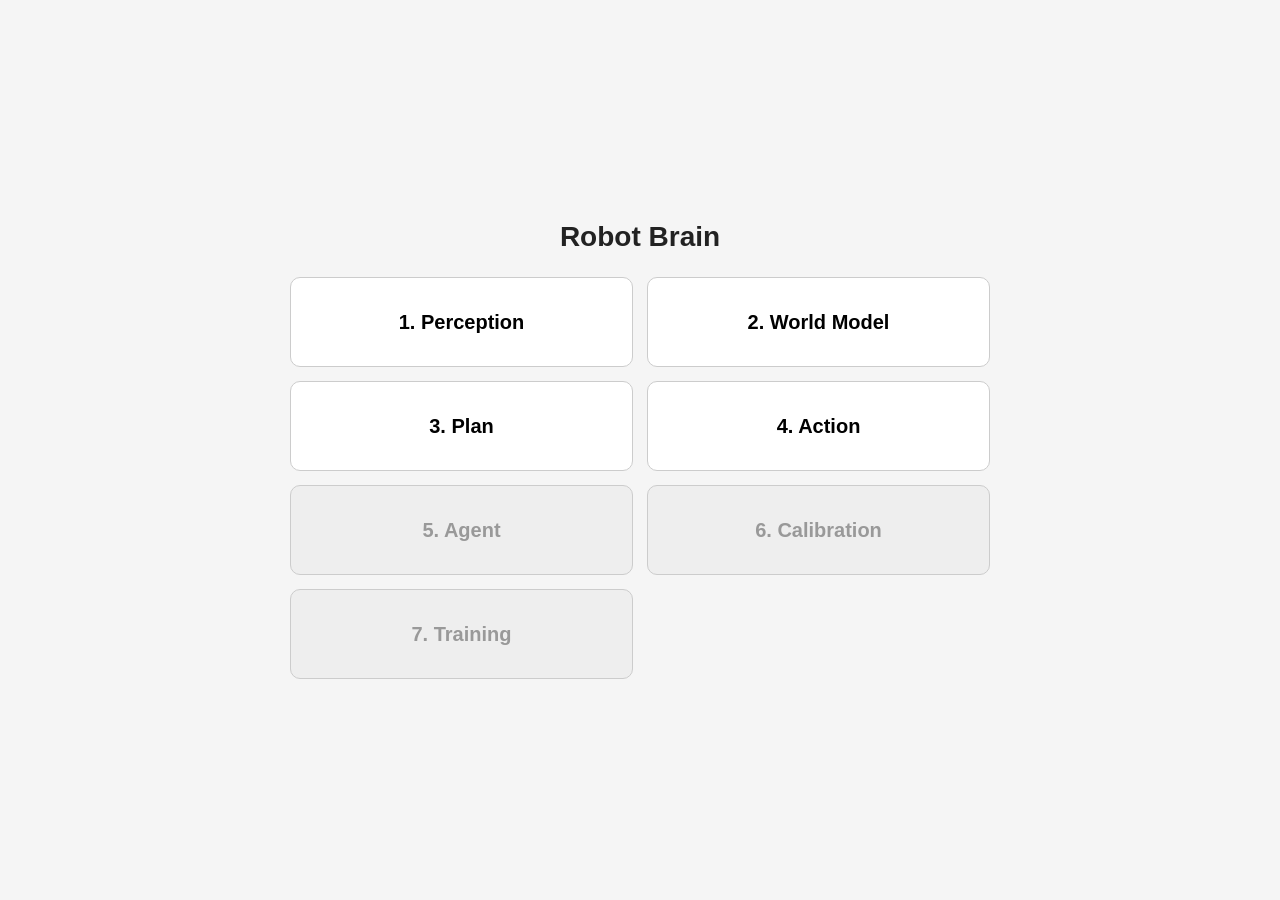
==== commit bb779a69: "update action module" ====
--- a/web/index.html
+++ b/web/index.html
@@ -124,7 +124,7 @@
 
         <button class="module-button" onclick="window.location.href='/perception'">1. Perception</button>
         <button class="module-button" onclick="window.location.href='/worldmodel'">2. World Model</button>
-        <button class="module-button disabled" type="button">3. Plan</button>
+        <button class="module-button" onclick="window.location.href='/plan'">3. Plan</button>
         <button class="module-button" onclick="window.location.href='/action'">4. Action</button>
         <button class="module-button disabled" type="button">5. Agent</button>
         <button class="module-button disabled" type="button">6. Calibration</button>
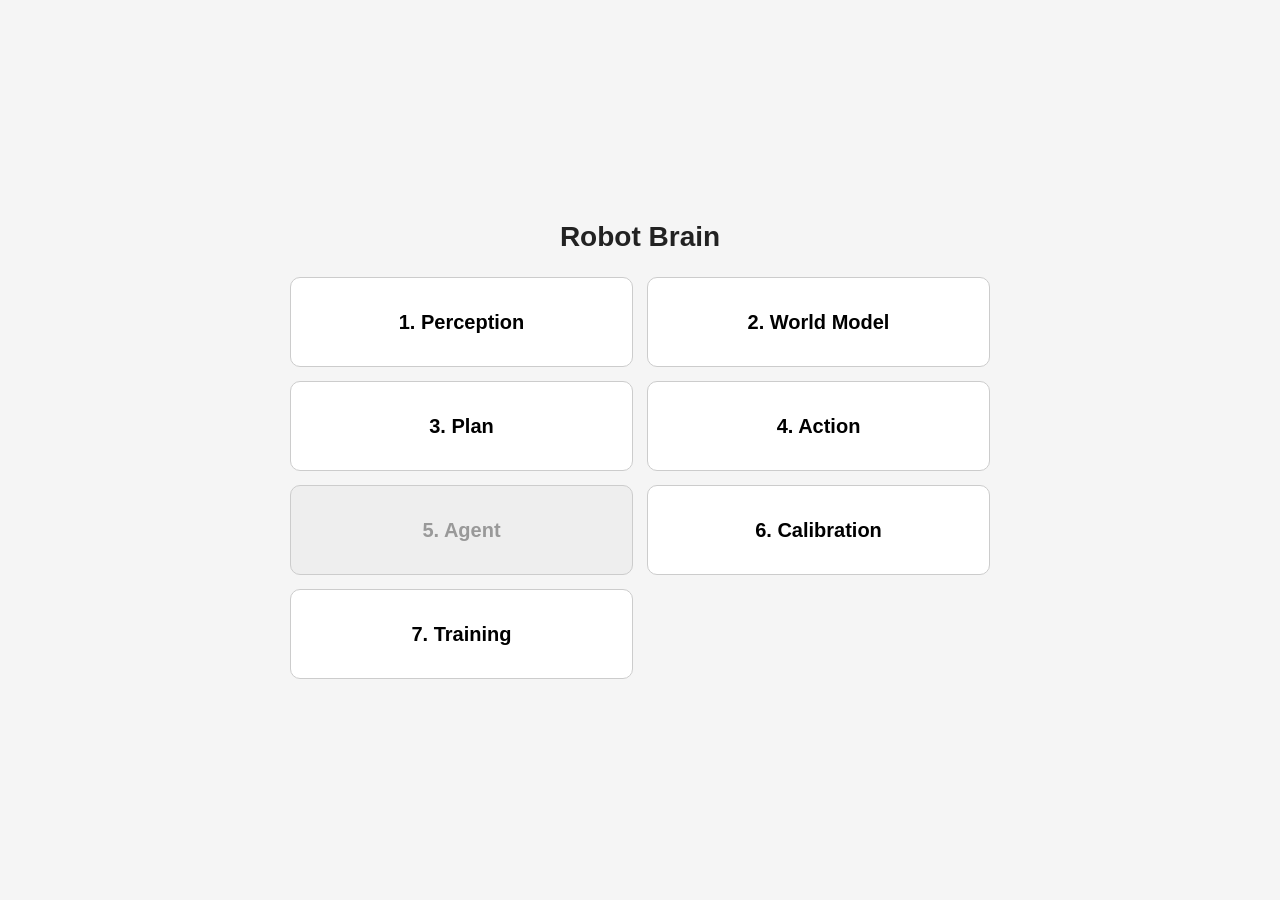
==== commit cef371dc: "Refactor code structure to clarify responsibilities and improve separation of concerns." ====
--- a/web/index.html
+++ b/web/index.html
@@ -127,8 +127,8 @@
         <button class="module-button" onclick="window.location.href='/plan'">3. Plan</button>
         <button class="module-button" onclick="window.location.href='/action'">4. Action</button>
         <button class="module-button disabled" type="button">5. Agent</button>
-        <button class="module-button disabled" type="button">6. Calibration</button>
-        <button class="module-button disabled" type="button">7. Training</button>
+        <button class="module-button" onclick="window.location.href='/calibration'" disabled" type="button">6. Calibration</button>
+        <button class="module-button" onclick="window.location.href='/training'">7. Training</button>
 
     </div>
 
